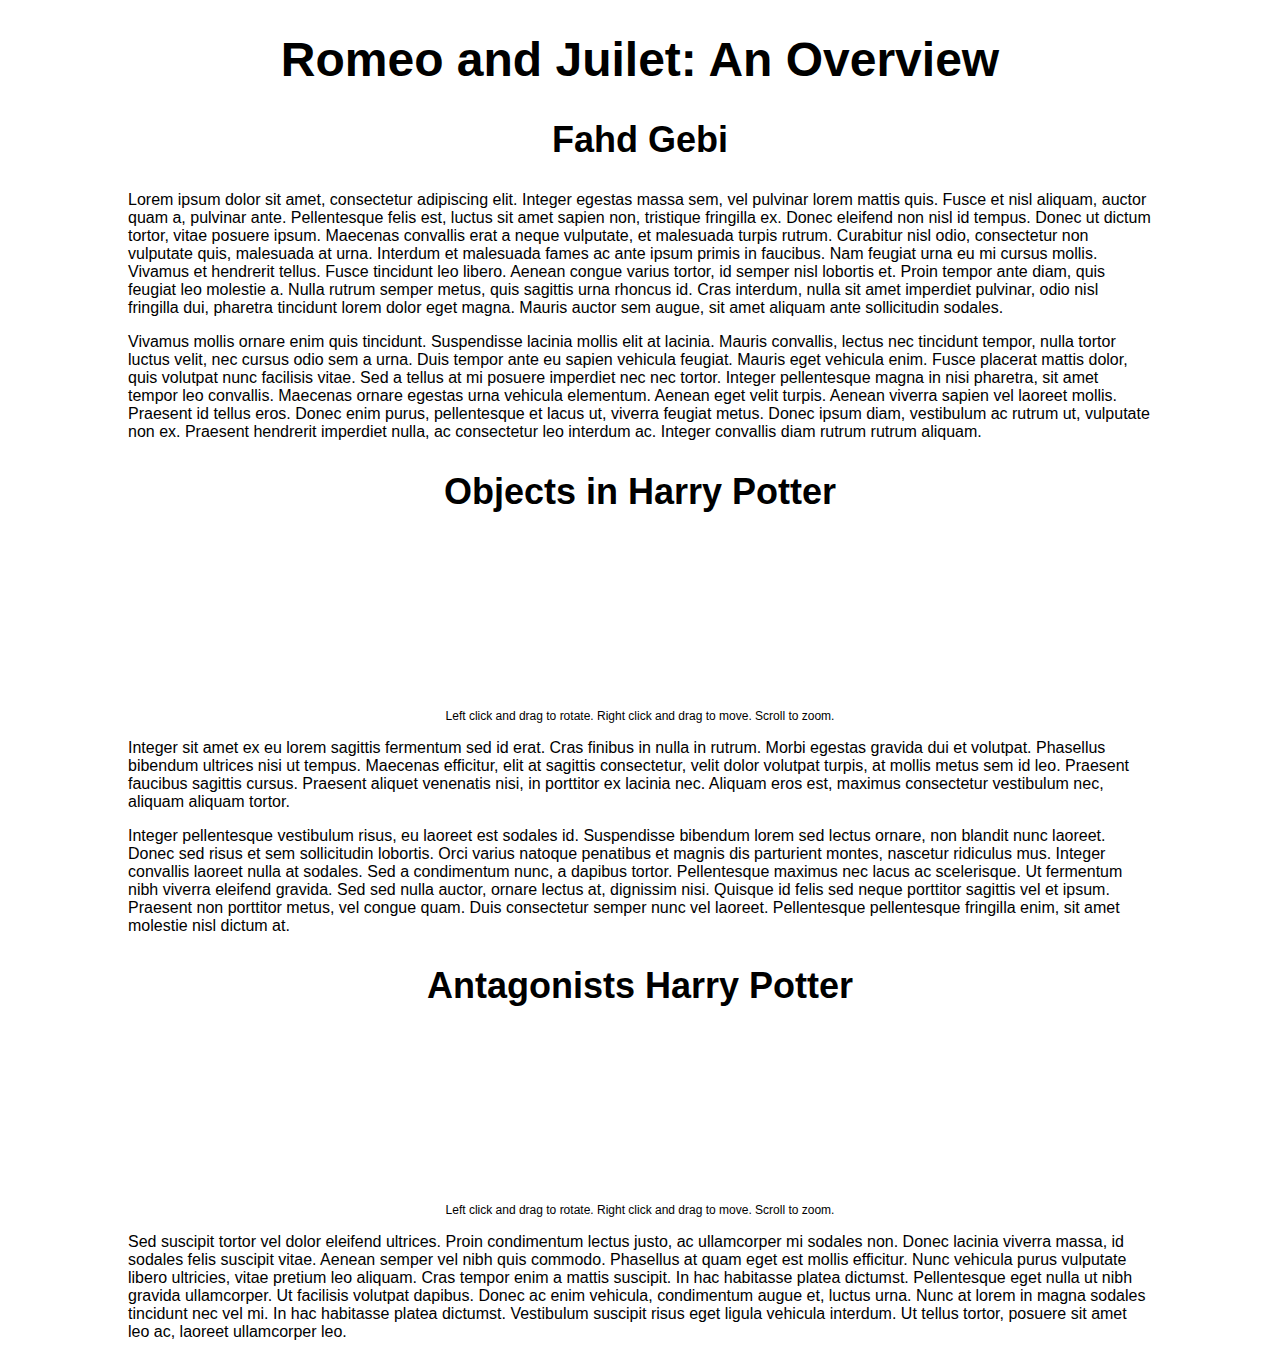
==== assignment2/index.html @ caa41800 "Assignment 2 ROmeo and Juliet added" ====
<!DOCTYPE html>
<head>
    <title>Data Visualization Assignment</title>

    <!-- css -->
    <link rel="stylesheet" href="style.css">

    <!-- three.js importmap -->
    <script type="importmap">
        {
            "imports": {
                "three": "https://ga.jspm.io/npm:three@0.158.0/build/three.module.js",
                "OrbitControls": "https://ga.jspm.io/npm:three@0.158.0/examples/jsm/controls/OrbitControls.js",
                "lil-gui": "https://ga.jspm.io/npm:lil-gui@0.19.1/dist/lil-gui.esm.js"
            }
        }
    </script>

    <!-- dataviz 1 -->
    <script src="script.js" type="module"></script>

    <!-- dataviz 2 -->
    <script src="script2.js" type="module"></script>
</head>
<body>
    <h1>Romeo and Juilet: An Overview</h1>
    <h2>Fahd Gebi</h2>

    <p>Lorem ipsum dolor sit amet, consectetur adipiscing elit. Integer egestas massa sem, vel pulvinar lorem mattis quis. Fusce et nisl aliquam, auctor quam a, pulvinar ante. Pellentesque felis est, luctus sit amet sapien non, tristique fringilla ex. Donec eleifend non nisl id tempus. Donec ut dictum tortor, vitae posuere ipsum. Maecenas convallis erat a neque vulputate, et malesuada turpis rutrum. Curabitur nisl odio, consectetur non vulputate quis, malesuada at urna. Interdum et malesuada fames ac ante ipsum primis in faucibus. Nam feugiat urna eu mi cursus mollis. Vivamus et hendrerit tellus. Fusce tincidunt leo libero. Aenean congue varius tortor, id semper nisl lobortis et. Proin tempor ante diam, quis feugiat leo molestie a. Nulla rutrum semper metus, quis sagittis urna rhoncus id. Cras interdum, nulla sit amet imperdiet pulvinar, odio nisl fringilla dui, pharetra tincidunt lorem dolor eget magna. Mauris auctor sem augue, sit amet aliquam ante sollicitudin sodales. </p>

    <p>Vivamus mollis ornare enim quis tincidunt. Suspendisse lacinia mollis elit at lacinia. Mauris convallis, lectus nec tincidunt tempor, nulla tortor luctus velit, nec cursus odio sem a urna. Duis tempor ante eu sapien vehicula feugiat. Mauris eget vehicula enim. Fusce placerat mattis dolor, quis volutpat nunc facilisis vitae. Sed a tellus at mi posuere imperdiet nec nec tortor. Integer pellentesque magna in nisi pharetra, sit amet tempor leo convallis. Maecenas ornare egestas urna vehicula elementum. Aenean eget velit turpis. Aenean viverra sapien vel laoreet mollis. Praesent id tellus eros. Donec enim purus, pellentesque et lacus ut, viverra feugiat metus. Donec ipsum diam, vestibulum ac rutrum ut, vulputate non ex. Praesent hendrerit imperdiet nulla, ac consectetur leo interdum ac. Integer convallis diam rutrum rutrum aliquam. </p>

    <!-- dataviz 1 -->
    <div class="canvas-container">
        <h2>Objects in Harry Potter</h2>
        <!--
        <ul>
            <li id="red">Cupboard</li>
            <li id="green">Hat</li>
            <li id="blue">Broom</li>
        </ul>
    -->
        <canvas class="webgl"></canvas>
        <div id="parent1"></div>
        <p>Left click and drag to rotate. Right click and drag to move. Scroll to zoom.</p>
    </div>

    <p>Integer sit amet ex eu lorem sagittis fermentum sed id erat. Cras finibus in nulla in rutrum. Morbi egestas gravida dui et volutpat. Phasellus bibendum ultrices nisi ut tempus. Maecenas efficitur, elit at sagittis consectetur, velit dolor volutpat turpis, at mollis metus sem id leo. Praesent faucibus sagittis cursus. Praesent aliquet venenatis nisi, in porttitor ex lacinia nec. Aliquam eros est, maximus consectetur vestibulum nec, aliquam aliquam tortor. </p>

    <p>Integer pellentesque vestibulum risus, eu laoreet est sodales id. Suspendisse bibendum lorem sed lectus ornare, non blandit nunc laoreet. Donec sed risus et sem sollicitudin lobortis. Orci varius natoque penatibus et magnis dis parturient montes, nascetur ridiculus mus. Integer convallis laoreet nulla at sodales. Sed a condimentum nunc, a dapibus tortor. Pellentesque maximus nec lacus ac scelerisque. Ut fermentum nibh viverra eleifend gravida. Sed sed nulla auctor, ornare lectus at, dignissim nisi. Quisque id felis sed neque porttitor sagittis vel et ipsum. Praesent non porttitor metus, vel congue quam. Duis consectetur semper nunc vel laoreet. Pellentesque pellentesque fringilla enim, sit amet molestie nisl dictum at. </p>

    <!-- dataviz 2 -->
    <div class="canvas-container">
        <h2>Antagonists Harry Potter</h2>
        <canvas class="webgl2"></canvas>
        <div id="parent2"></div>
        <p>Left click and drag to rotate. Right click and drag to move. Scroll to zoom.</p>
    </div>

    <p>Sed suscipit tortor vel dolor eleifend ultrices. Proin condimentum lectus justo, ac ullamcorper mi sodales non. Donec lacinia viverra massa, id sodales felis suscipit vitae. Aenean semper vel nibh quis commodo. Phasellus at quam eget est mollis efficitur. Nunc vehicula purus vulputate libero ultricies, vitae pretium leo aliquam. Cras tempor enim a mattis suscipit. In hac habitasse platea dictumst. Pellentesque eget nulla ut nibh gravida ullamcorper. Ut facilisis volutpat dapibus. Donec ac enim vehicula, condimentum augue et, luctus urna. Nunc at lorem in magna sodales tincidunt nec vel mi. In hac habitasse platea dictumst. Vestibulum suscipit risus eget ligula vehicula interdum. Ut tellus tortor, posuere sit amet leo ac, laoreet ullamcorper leo. </p>
    
</body>
---- assignment2/style.css ----
/* Body */
body {
    margin: 0 auto;
    width: 80%;
    font-family: Arial, Helvetica, sans-serif;
}

p {
    font-size: 16px;
}

/* Headers */
h1, h2 {
    text-align: center;
}

h1 {
    font-size: 48px;
}

h2 {
    font-size: 36px;
}

/* Canvas */
.canvas-container {
    margin: 0 auto;
    text-align: center;
}

.canvas-container p {
    font-size: 12px;
}

canvas {
    border-radius: 10px 10px 0px 0px;
}

/* Legend */
ul > li {
    display: inline-block;
    font-size: 24px;
    margin-top: 0px;
    margin-right: 5%;
}

#red {
    color: red;
}

#green {
    color: green;
}

#blue {
    color: blue;
}

/* UI */
.lil-gui.root {
    border-radius: 10px;
    margin-left: 25%;
    width: 50%;
}

.lil-gui .name {
    font-size: 14px;
    font-weight: bold;
    padding: 5px 5px 5px 5px;
}

#lil-gui-name-1  {
    color: red;
}

#lil-gui-name-2  {
    color: green;
}

#lil-gui-name-3  {
    color: blue;
}

#lil-gui-name-5 {
    color: orange;
}

#lil-gui-name-6 {
    color: pink;
}

#lil-gui-name-7 {
    color: aqua;
}
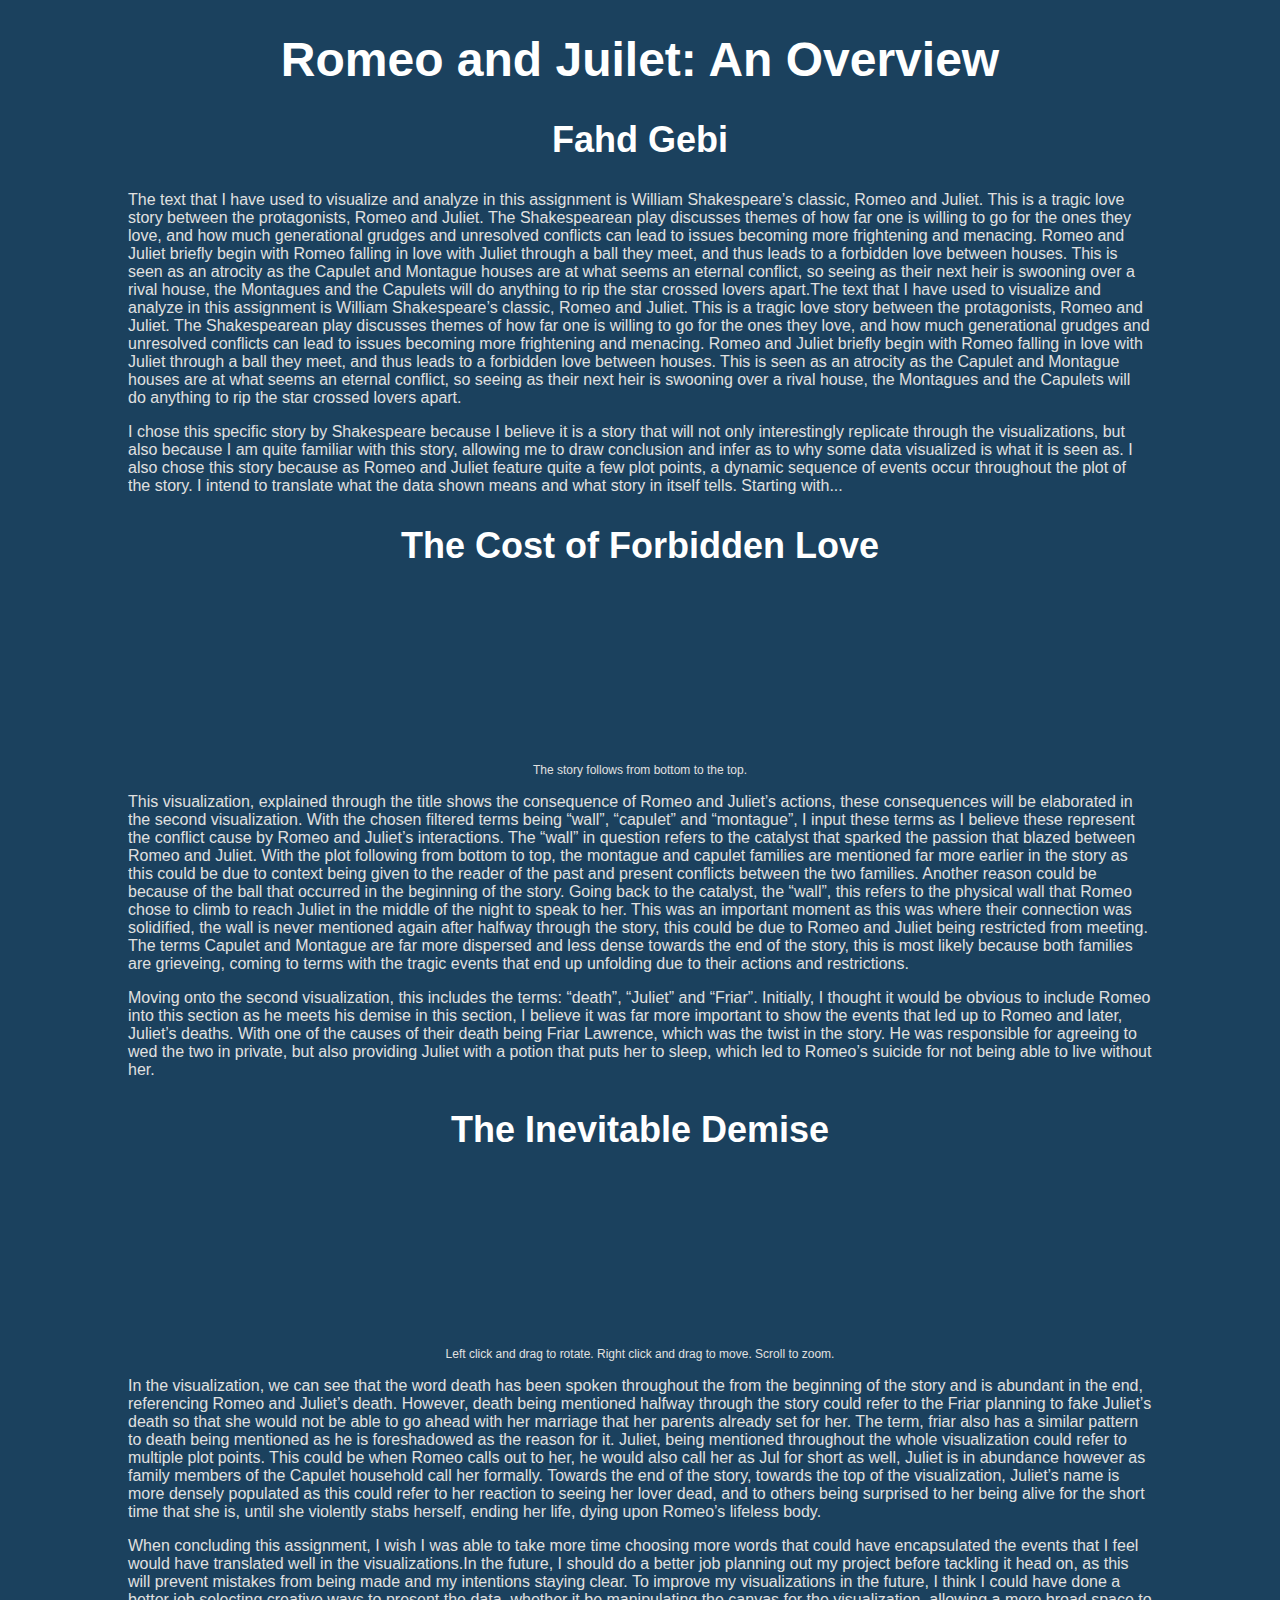
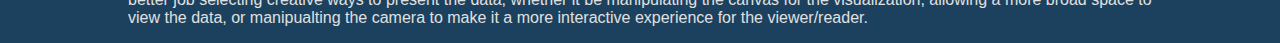
==== commit 673fd9fd: "Assignment 2 COMPLETE" ====
--- a/assignment2/index.html
+++ b/assignment2/index.html
@@ -26,13 +26,13 @@
     <h1>Romeo and Juilet: An Overview</h1>
     <h2>Fahd Gebi</h2>
 
-    <p>Lorem ipsum dolor sit amet, consectetur adipiscing elit. Integer egestas massa sem, vel pulvinar lorem mattis quis. Fusce et nisl aliquam, auctor quam a, pulvinar ante. Pellentesque felis est, luctus sit amet sapien non, tristique fringilla ex. Donec eleifend non nisl id tempus. Donec ut dictum tortor, vitae posuere ipsum. Maecenas convallis erat a neque vulputate, et malesuada turpis rutrum. Curabitur nisl odio, consectetur non vulputate quis, malesuada at urna. Interdum et malesuada fames ac ante ipsum primis in faucibus. Nam feugiat urna eu mi cursus mollis. Vivamus et hendrerit tellus. Fusce tincidunt leo libero. Aenean congue varius tortor, id semper nisl lobortis et. Proin tempor ante diam, quis feugiat leo molestie a. Nulla rutrum semper metus, quis sagittis urna rhoncus id. Cras interdum, nulla sit amet imperdiet pulvinar, odio nisl fringilla dui, pharetra tincidunt lorem dolor eget magna. Mauris auctor sem augue, sit amet aliquam ante sollicitudin sodales. </p>
+    <p>The text that I have used to visualize and analyze in this assignment is William Shakespeare’s classic, Romeo and Juliet. This is a tragic love story between the protagonists, Romeo and Juliet. The Shakespearean play discusses themes of how far one is willing to go for the ones they love, and how much generational grudges and unresolved conflicts can lead to issues becoming more frightening and menacing. Romeo and Juliet briefly begin with Romeo falling in love with Juliet through a ball they meet, and thus leads to a forbidden love between houses. This is seen as an atrocity as the Capulet and Montague houses are at what seems an eternal conflict, so seeing as their next heir is swooning over a rival house, the Montagues and the Capulets will do anything to rip the star crossed lovers apart.The text that I have used to visualize and analyze in this assignment is William Shakespeare’s classic, Romeo and Juliet. This is a tragic love story between the protagonists, Romeo and Juliet. The Shakespearean play discusses themes of how far one is willing to go for the ones they love, and how much generational grudges and unresolved conflicts can lead to issues becoming more frightening and menacing. Romeo and Juliet briefly begin with Romeo falling in love with Juliet through a ball they meet, and thus leads to a forbidden love between houses. This is seen as an atrocity as the Capulet and Montague houses are at what seems an eternal conflict, so seeing as their next heir is swooning over a rival house, the Montagues and the Capulets will do anything to rip the star crossed lovers apart.</p>
 
-    <p>Vivamus mollis ornare enim quis tincidunt. Suspendisse lacinia mollis elit at lacinia. Mauris convallis, lectus nec tincidunt tempor, nulla tortor luctus velit, nec cursus odio sem a urna. Duis tempor ante eu sapien vehicula feugiat. Mauris eget vehicula enim. Fusce placerat mattis dolor, quis volutpat nunc facilisis vitae. Sed a tellus at mi posuere imperdiet nec nec tortor. Integer pellentesque magna in nisi pharetra, sit amet tempor leo convallis. Maecenas ornare egestas urna vehicula elementum. Aenean eget velit turpis. Aenean viverra sapien vel laoreet mollis. Praesent id tellus eros. Donec enim purus, pellentesque et lacus ut, viverra feugiat metus. Donec ipsum diam, vestibulum ac rutrum ut, vulputate non ex. Praesent hendrerit imperdiet nulla, ac consectetur leo interdum ac. Integer convallis diam rutrum rutrum aliquam. </p>
+    <p>I chose this specific story by Shakespeare because I believe it is a story that will not only interestingly replicate through the visualizations, but also because I am quite familiar with this story, allowing me to draw conclusion and infer as to why some data visualized is what it is seen as. I also chose this story because as Romeo and Juliet feature quite a few plot points, a dynamic sequence of events occur throughout the plot of the story. I intend to translate what the data shown means and what story in itself tells. Starting with...</p>
 
     <!-- dataviz 1 -->
     <div class="canvas-container">
-        <h2>Objects in Harry Potter</h2>
+        <h2>The Cost of Forbidden Love</h2>
         <!--
         <ul>
             <li id="red">Cupboard</li>
@@ -42,21 +42,22 @@
     -->
         <canvas class="webgl"></canvas>
         <div id="parent1"></div>
-        <p>Left click and drag to rotate. Right click and drag to move. Scroll to zoom.</p>
+        <p>The story follows from bottom to the top.</p>
     </div>
 
-    <p>Integer sit amet ex eu lorem sagittis fermentum sed id erat. Cras finibus in nulla in rutrum. Morbi egestas gravida dui et volutpat. Phasellus bibendum ultrices nisi ut tempus. Maecenas efficitur, elit at sagittis consectetur, velit dolor volutpat turpis, at mollis metus sem id leo. Praesent faucibus sagittis cursus. Praesent aliquet venenatis nisi, in porttitor ex lacinia nec. Aliquam eros est, maximus consectetur vestibulum nec, aliquam aliquam tortor. </p>
+    <p>This visualization, explained through the title shows the consequence of Romeo and Juliet’s actions, these consequences will be elaborated in the second visualization. With the chosen filtered terms being “wall”, “capulet” and “montague”, I input these terms as I believe these represent the conflict cause by Romeo and Juliet’s interactions. The “wall” in question refers to the catalyst that sparked the passion that blazed between Romeo and Juliet.  With the plot following from bottom to top, the montague and capulet families are mentioned far more earlier in the story as this could be due to context being given to the reader of the past and present conflicts between the two families. Another reason could be because of the ball that occurred in the beginning of the story. Going back to the catalyst, the “wall”, this refers to the physical wall that Romeo chose to climb to reach Juliet in the middle of the night to speak to her. This was an important moment as this was where their connection was solidified, the wall is never mentioned again after halfway through the story, this could be due to Romeo and Juliet being restricted from meeting. The terms Capulet and Montague are far more dispersed and less dense towards the end of the story, this is most likely because both families are grieveing, coming to terms with the tragic events that end up unfolding due to their actions and restrictions.  </p>
 
-    <p>Integer pellentesque vestibulum risus, eu laoreet est sodales id. Suspendisse bibendum lorem sed lectus ornare, non blandit nunc laoreet. Donec sed risus et sem sollicitudin lobortis. Orci varius natoque penatibus et magnis dis parturient montes, nascetur ridiculus mus. Integer convallis laoreet nulla at sodales. Sed a condimentum nunc, a dapibus tortor. Pellentesque maximus nec lacus ac scelerisque. Ut fermentum nibh viverra eleifend gravida. Sed sed nulla auctor, ornare lectus at, dignissim nisi. Quisque id felis sed neque porttitor sagittis vel et ipsum. Praesent non porttitor metus, vel congue quam. Duis consectetur semper nunc vel laoreet. Pellentesque pellentesque fringilla enim, sit amet molestie nisl dictum at. </p>
+    <p>Moving onto the second visualization, this includes the terms: “death”, “Juliet” and “Friar”. Initially, I thought it would be obvious to include Romeo into this section as he meets his demise in this section, I believe it was far more important to show the events that led up to Romeo and later, Juliet’s deaths. With one of the causes of their death being Friar Lawrence, which was the twist in the story. He was responsible for agreeing to wed the two in private, but also providing Juliet with a potion that puts her to sleep, which led to Romeo’s suicide for not being able to live without her. </p>
 
     <!-- dataviz 2 -->
     <div class="canvas-container">
-        <h2>Antagonists Harry Potter</h2>
+        <h2>The Inevitable Demise</h2>
         <canvas class="webgl2"></canvas>
         <div id="parent2"></div>
         <p>Left click and drag to rotate. Right click and drag to move. Scroll to zoom.</p>
     </div>
 
-    <p>Sed suscipit tortor vel dolor eleifend ultrices. Proin condimentum lectus justo, ac ullamcorper mi sodales non. Donec lacinia viverra massa, id sodales felis suscipit vitae. Aenean semper vel nibh quis commodo. Phasellus at quam eget est mollis efficitur. Nunc vehicula purus vulputate libero ultricies, vitae pretium leo aliquam. Cras tempor enim a mattis suscipit. In hac habitasse platea dictumst. Pellentesque eget nulla ut nibh gravida ullamcorper. Ut facilisis volutpat dapibus. Donec ac enim vehicula, condimentum augue et, luctus urna. Nunc at lorem in magna sodales tincidunt nec vel mi. In hac habitasse platea dictumst. Vestibulum suscipit risus eget ligula vehicula interdum. Ut tellus tortor, posuere sit amet leo ac, laoreet ullamcorper leo. </p>
+    <p>In the visualization, we can see that the word death has been spoken throughout the from the beginning of the story and is abundant in the end, referencing Romeo and Juliet’s death. However, death being mentioned halfway through the story could refer to the Friar planning to fake Juliet’s death so that she would not be able to go ahead with her marriage that her parents already set for her. The term, friar also has a similar pattern to death being mentioned as he is foreshadowed as the reason for it. Juliet, being mentioned throughout the whole visualization could refer to multiple plot points. This could be when Romeo calls out to her, he would also call her as Jul for short as well, Juliet is in abundance however as family members of the Capulet household call her formally. Towards the end of the story, towards the top of the visualization, Juliet’s name is more densely populated as this could refer to her reaction to seeing her lover dead, and to others being surprised to her being alive for the short time that she is, until she violently stabs herself, ending her life, dying upon Romeo’s lifeless body. </p>
     
+    <p>When concluding this assignment, I wish I was able to take more time choosing more words that could have encapsulated the events that I feel would have translated well in the visualizations.In the future, I should do a better job planning out my project before tackling it head on, as this will prevent mistakes from being made and my intentions staying clear. To improve my visualizations in the future, I think I could have done a better job selecting creative ways to present the data, whether it be manipulating the canvas for the visualization, allowing a more broad space to view the data, or manipualting the camera to make it a more interactive experience for the viewer/reader.</p>
 </body>--- a/assignment2/style.css
+++ b/assignment2/style.css
@@ -1,17 +1,21 @@
 /* Body */
 body {
+    background-color: #1b415e;
     margin: 0 auto;
     width: 80%;
     font-family: Arial, Helvetica, sans-serif;
 }
 
 p {
+    
     font-size: 16px;
+    color: rgb(224, 224, 224);
 }
 
 /* Headers */
 h1, h2 {
     text-align: center;
+    color: white;
 }
 
 h1 {
@@ -70,25 +74,25 @@
 }
 
 #lil-gui-name-1  {
-    color: red;
+    color: #f2deb1;
 }
 
 #lil-gui-name-2  {
-    color: green;
+    color: #ff9191;
 }
 
 #lil-gui-name-3  {
-    color: blue;
+    color: #468cc2;
+}
+
+#lil-gui-name-4 {
+    color: #e38424;
 }
 
 #lil-gui-name-5 {
-    color: orange;
+    color: #5bd1fc;
 }
 
 #lil-gui-name-6 {
-    color: pink;
-}
-
-#lil-gui-name-7 {
-    color: aqua;
+    color: #871674;
 }